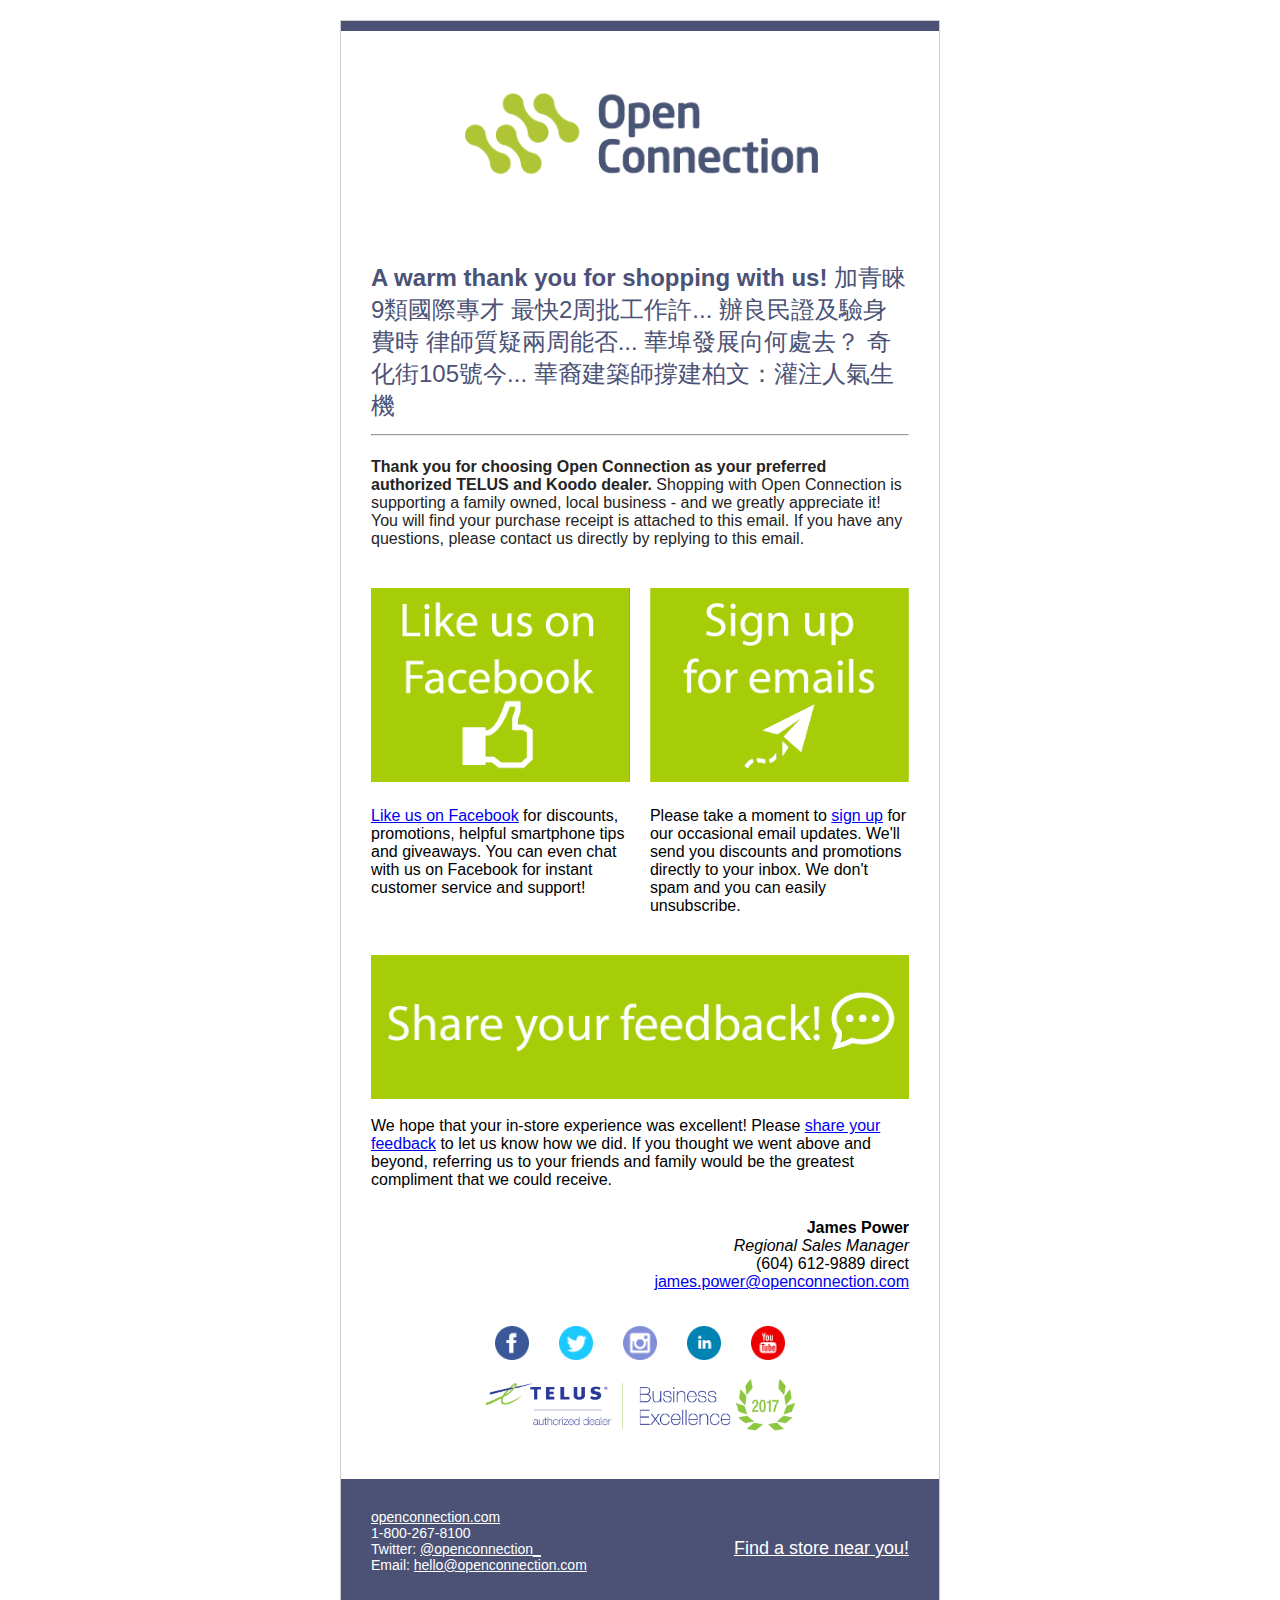
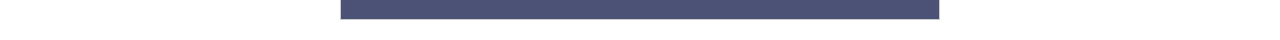
==== index.html @ a34b596c "test different lang in browser" ====
<!DOCTYPE html PUBLIC "-//W3C//DTD XHTML 1.0 Transitional//EN" "http://www.w3.org/TR/xhtml1/DTD/xhtml1-transitional.dtd">
<html xmlns="http://www.w3.org/1999/xhtml">

  <head>
    <meta http-equiv="Content-Type" content="text/html; charset=UTF-8" />
    <title>Open Connection - Thank you!</title>
    <meta name="viewport" content="width=device-width, initial-scale=1.0" />
  </head>
<!--  -->
  <body style="margin: 0; padding: 0;">

    <table border="0" cellpadding="0" cellspacing="0" width="100%">
      <tr>
        <td style="padding: 20px 0px 20px 0px;">

<!-- Header img -->
          <table align="center" border="0" cellpadding="0" cellspacing="0" width="600" style="border: 1px solid #cccccc;">
            <td bgcolor="#4B5276" style="padding: 5px;"></td>
            <tr>
              <td align="center" bgcolor="" style="padding: 20px 0px 20px 0px;">
                <img src="img/oc-logo.png" alt="JC" width="400" height="auto" style="display: block;" />
              </td>
            </tr>

<!-- Header text -->
            <tr>
              <td style="padding: 20px 30px 40px 30px;">
                <table border="0" cellpadding="0" cellspacing="0" width="100%">
                  <tr>
                    <td style="color: #4B5276; font-family: Helvetica, sans-serif; font-size: 24px;">
                      <b>A warm thank you for shopping with us!</b>

加青睞9類國際專才 最快2周批工作許...
辦良民證及驗身費時 律師質疑兩周能否...
華埠發展向何處去？ 奇化街105號今...
華裔建築師撐建柏文：灌注人氣生機
                      <hr />
                    </td>
                  </tr>

<!-- Sub text -->
                  <tr>
                    <td style="padding: 10px 0 40px 0; color: #242424; font-family: Helvetica, sans-serif;">
                      <b>Thank you for choosing Open Connection as your preferred authorized TELUS and Koodo dealer.</b> Shopping with Open Connection is supporting a family owned, local business - and we greatly appreciate it! You will find your purchase receipt is attached to this email. If you have any questions, please contact us directly by replying to this email.
                    </td>
                  </tr>

<!-- Midsection -->
                  <tr>
                    <td>
                      <table border="0" cellpadding="0" cellspacing="0" width="100%">
                        <tr>
                          <td width="260" valign="top">
                            <table border="0" cellpadding="0" cellspacing="0" width="100%">
                              <tr>
                                <td>
<!-- IMG left -->
                                  <a target="_blank" href="https://www.facebook.com/OpenConnection/">
                                    <img src="img/fb-like-g.png" alt="" width="100%" height="auto" style="display: block;" />
                                  </a>
                                </td>
                              </tr>
                              <tr>
                                <td style="padding: 25px 0 0 0; font-family: Helvetica, sans-serif;">
                                  <a target="_blank" href="https://www.facebook.com/OpenConnection">Like us on Facebook</a> for discounts, promotions, helpful smartphone tips and giveaways. You can even chat with us on Facebook for instant customer service and support!
                                </td>
                              </tr>
                            </table>
                          </td>
                          <td style="font-size: 0; line-height: 0;" width="20">
                            &nbsp;
                          </td>
                          <td width="260" valign="top">
                            <table border="0" cellpadding="0" cellspacing="0" width="100%">
                              <tr>
                                <td>
<!-- IMG right -->
                                  <a target="_blank" href="https://goo.gl/forms/oWWqHe49MmZCKy4r1">
                                    <img src="img/emails2.png" alt="" width="100%" height="auto" style="display: block;" />
                                  </a>
                                </td>
                              </tr>
                              <tr>
                                <td style="padding: 25px 0 0 0; font-family: Helvetica, sans-serif;">
                                  Please take a moment to <a target="_blank" href="https://goo.gl/forms/oWWqHe49MmZCKy4r1">sign up</a> for our occasional email updates. We'll send you discounts and promotions directly to your inbox. We don't spam and you can easily unsubscribe.
                                </td>
                              </tr>
                            </table>
                          </td>
                        </tr>
                      </table>
                    </td>
                  </tr>
<!-- Feedback -->
                  <tr>
                    <td style="padding: 40px 0 30px 0; font-family: Helvetica, sans-serif;">
                      <a target="_blank" href="https://goo.gl/forms/GRYlOWYhVzBgS0Vs2">
                        <img src="img/feedback2.png" alt="" width="100%" height="auto" style="display: block;" />
                      </a>
                      <br />
                      We hope that your in-store experience was excellent! Please <a target="_blank" href="https://goo.gl/forms/GRYlOWYhVzBgS0Vs2"> share your feedback</a> to let us know how we did. If you thought we went above and beyond, referring us to your friends
                      and family would be the greatest compliment that we could receive.
                    </td>
                  </tr>

<!-- Signature -->
                  <tr>
                    <td style="font-family: Helvetica, sans-serif; padding-bottom:20px;" align="right">
                      <b>James Power</b> <br />
                      <i>Regional Sales Manager</i> <br />
                      (604) 612-9889 direct  <br />
                      <a href="mailto:james.power@openconnection.com" target="_top">james.power@openconnection.com</a> <br />
                    </td>
                  </tr>

  <!-- Social icons -->
                  <tr>
                    <td>
                      <table  border="0" cellpadding="0" cellspacing="0" width="100%">
                        <tr align="center">
                          <td style="font-size: 0; line-height: 0;" width="20">

                            <a target="_blank" href="https://www.facebook.com/OpenConnection/">
                              <img src="img/icon-fb.png" alt="Facebook" width="34" height="34" style="padding: 15px 15px 15px 15px" border="0" />
                            </a>

                            <a target="_blank" href="https://twitter.com/openconnection_">
                              <img src="img/icon-tw.png" alt="Twitter" width="34" height="34" style="padding: 15px 15px 15px 15px" border="0" />
                            </a>

                            <a target="_blank" href="http://www.instagram.com/">
                              <img src="img/icon-ig.png" alt="Twitter" width="34" height="34" style="padding: 15px 15px 15px 15px" border="0" />
                            </a>

                            <a target="_blank" href="http://www.linkedin.com/">
                              <img src="img/icon-li.png" alt="Facebook" width="34" height="34" style="padding: 15px 15px 15px 15px" border="0" />
                            </a>

                            <a target="_blank" href="https://www.youtube.com/user/OpenConnectionVideo">
                              <img src="img/icon-yt.png" alt="Facebook" width="34" height="34" style="padding: 15px 15px 15px 15px" border="0" />
                            </a>
  <!-- Telus -->
                            <img style="width: 60%" src="img/telus-footer.png" alt="">
                          </td>
                        </tr>
                      </table>
                    </td>
                  </tr>
                </table>
              </td>
            </tr>
  <!-- Footer -->
            <tr>
              <td bgcolor="#4B5276" style="padding: 30px 30px 30px 30px;">
                <table border="0" cellpadding="0" cellspacing="0" width="100%">
                  <tr>
                    <td style="color: #FFF; font-family: Helvetica, sans-serif; font-size: 14px;">
                      <a href="https://www.openconnection.com" target="_blank" style="color: #FFF;">openconnection.com</a><br/>
                      1-800-267-8100 <br />
                      Twitter: <a target="_blank" href="https://twitter.com/openconnection_" style="color: #FFF;">@openconnection_ </a><br />
                      Email: <a href="mailto:hello@openconnection.com" target="_top" style="color: #FFF;">hello@openconnection.com</a> <br />
                       <br />
                    </td>
  <!-- Right Footer notes -->
                    <td align="right" style="font-family: Helvetica, sans-serif; font-size: 18px;">
                      <a href="https://www.openconnection.com/pages/locations" target="_blank" style="color: #ffffff;">
                        Find a store near you!
                      </a>
                    </td>
                  </tr>
                </table>
              </td>
            </tr>
          </table>
        </td>
      </tr>
    </table>
  </body>
</html>
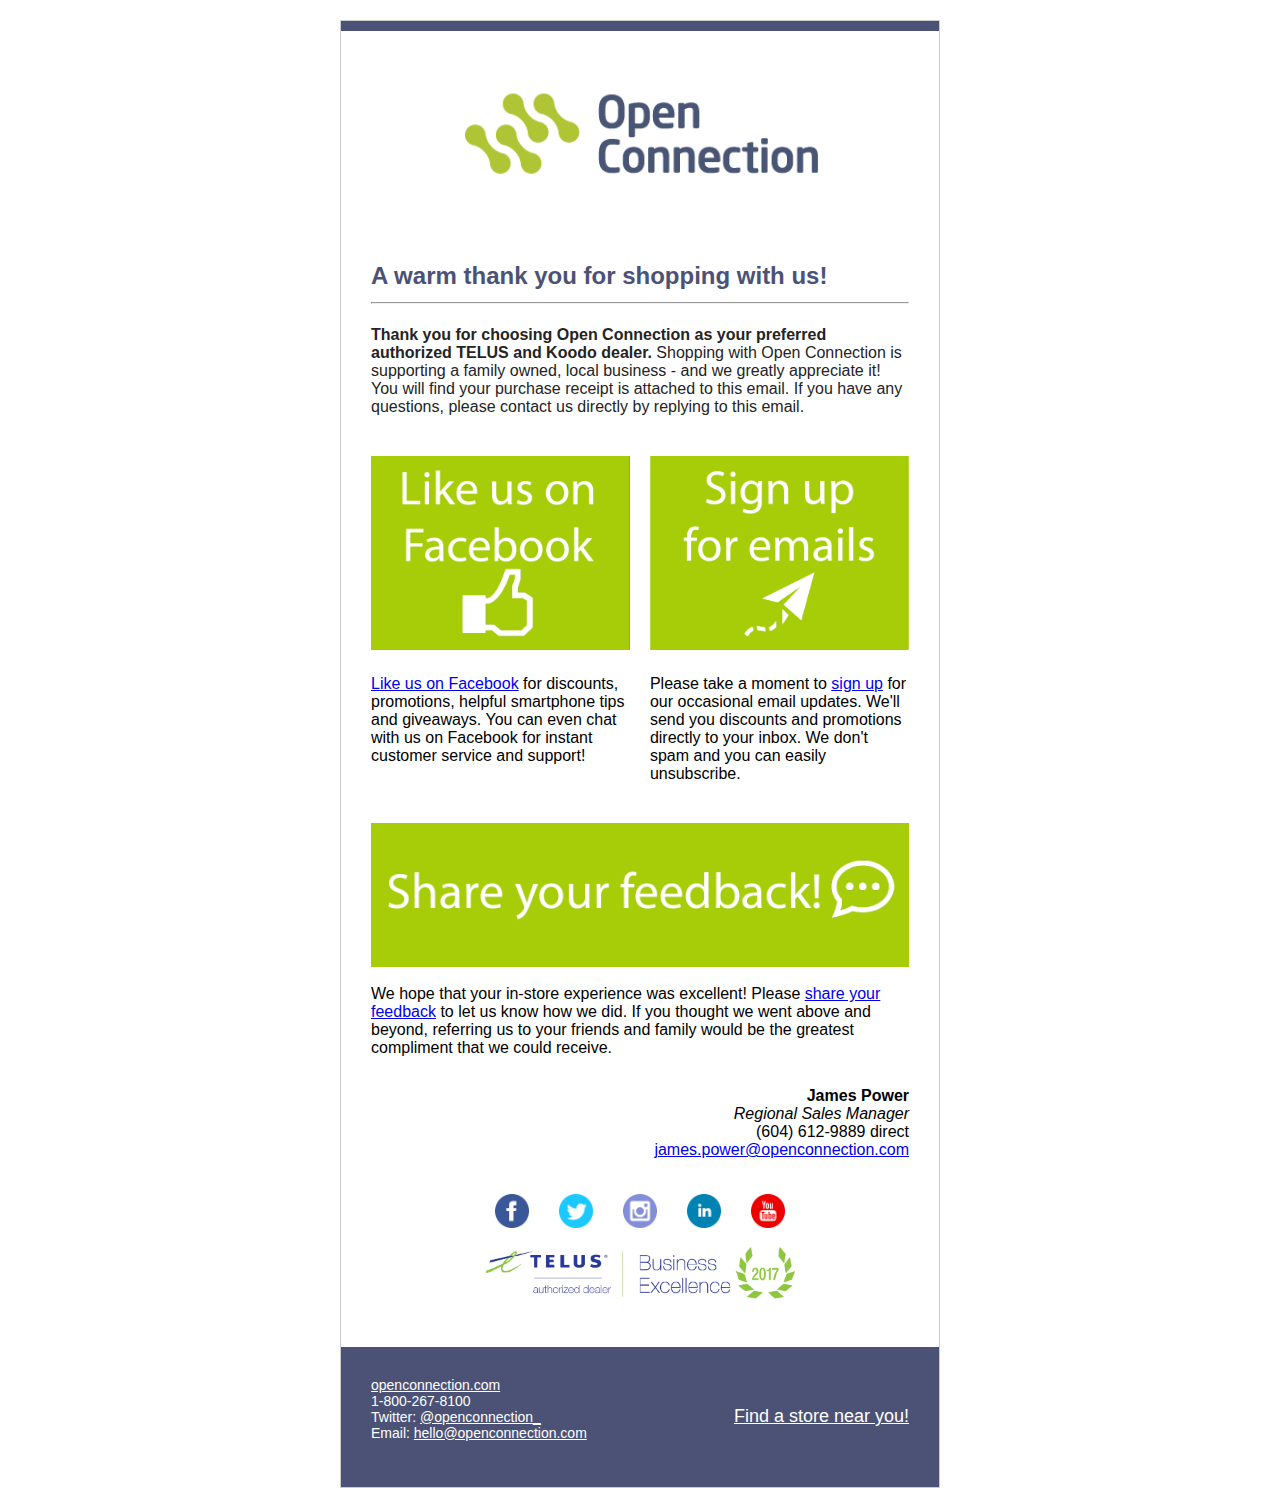
==== commit 7c114486: "clean up" ====
--- a/index.html
+++ b/index.html
@@ -30,10 +30,6 @@
                     <td style="color: #4B5276; font-family: Helvetica, sans-serif; font-size: 24px;">
                       <b>A warm thank you for shopping with us!</b>
 
-加青睞9類國際專才 最快2周批工作許...
-辦良民證及驗身費時 律師質疑兩周能否...
-華埠發展向何處去？ 奇化街105號今...
-華裔建築師撐建柏文：灌注人氣生機
                       <hr />
                     </td>
                   </tr>
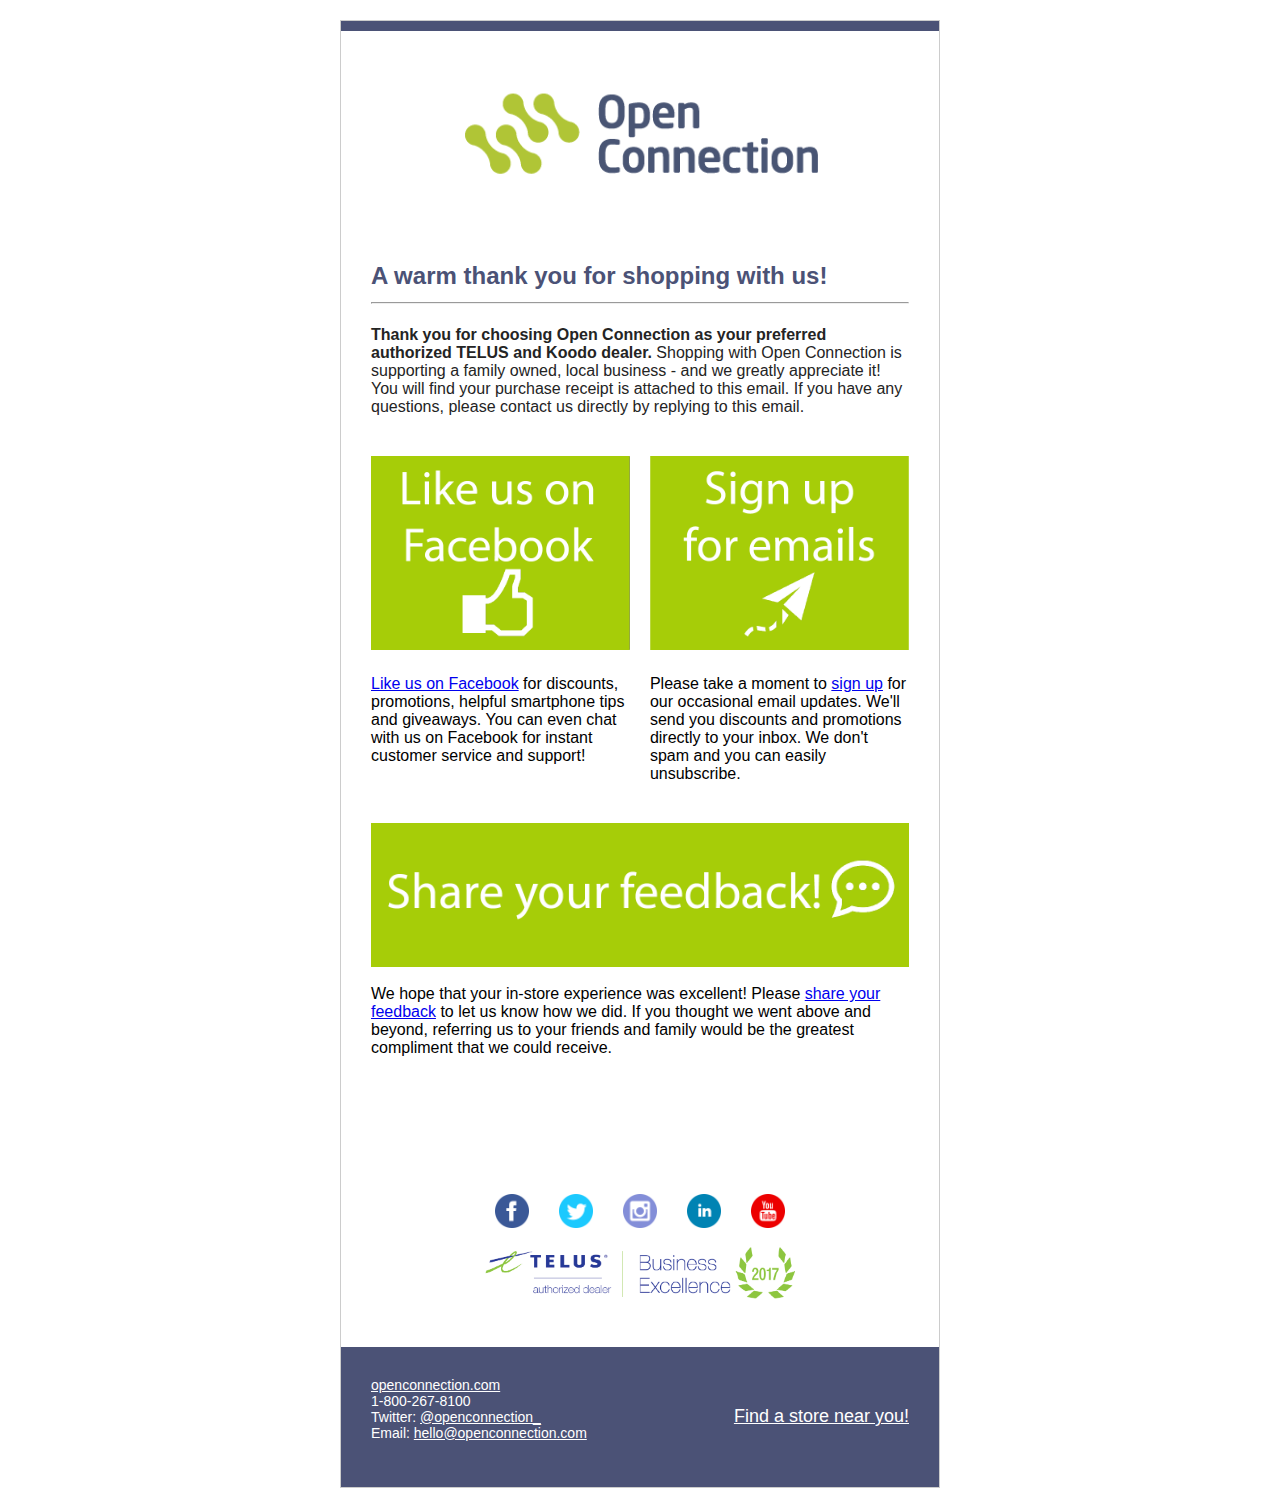
==== commit 0be931c7: "removed sig" ====
--- a/index.html
+++ b/index.html
@@ -100,14 +100,25 @@
                   </tr>
 
 <!-- Signature -->
-                  <tr>
+                  <!-- <tr>
                     <td style="font-family: Helvetica, sans-serif; padding-bottom:20px;" align="right">
                       <b>James Power</b> <br />
                       <i>Regional Sales Manager</i> <br />
                       (604) 612-9889 direct  <br />
                       <a href="mailto:james.power@openconnection.com" target="_top">james.power@openconnection.com</a> <br />
                     </td>
+                  </tr> -->
+                  <tr>
+                    <td style="font-family: Helvetica, sans-serif; padding-bottom:20px;" align="right">
+                      <b></b> <br />
+                      <i></i> <br />
+                      <br />
+                      <a href="mailto:" target="_top"></a> <br />
+                    </td>
                   </tr>
+
+
+
 
   <!-- Social icons -->
                   <tr>
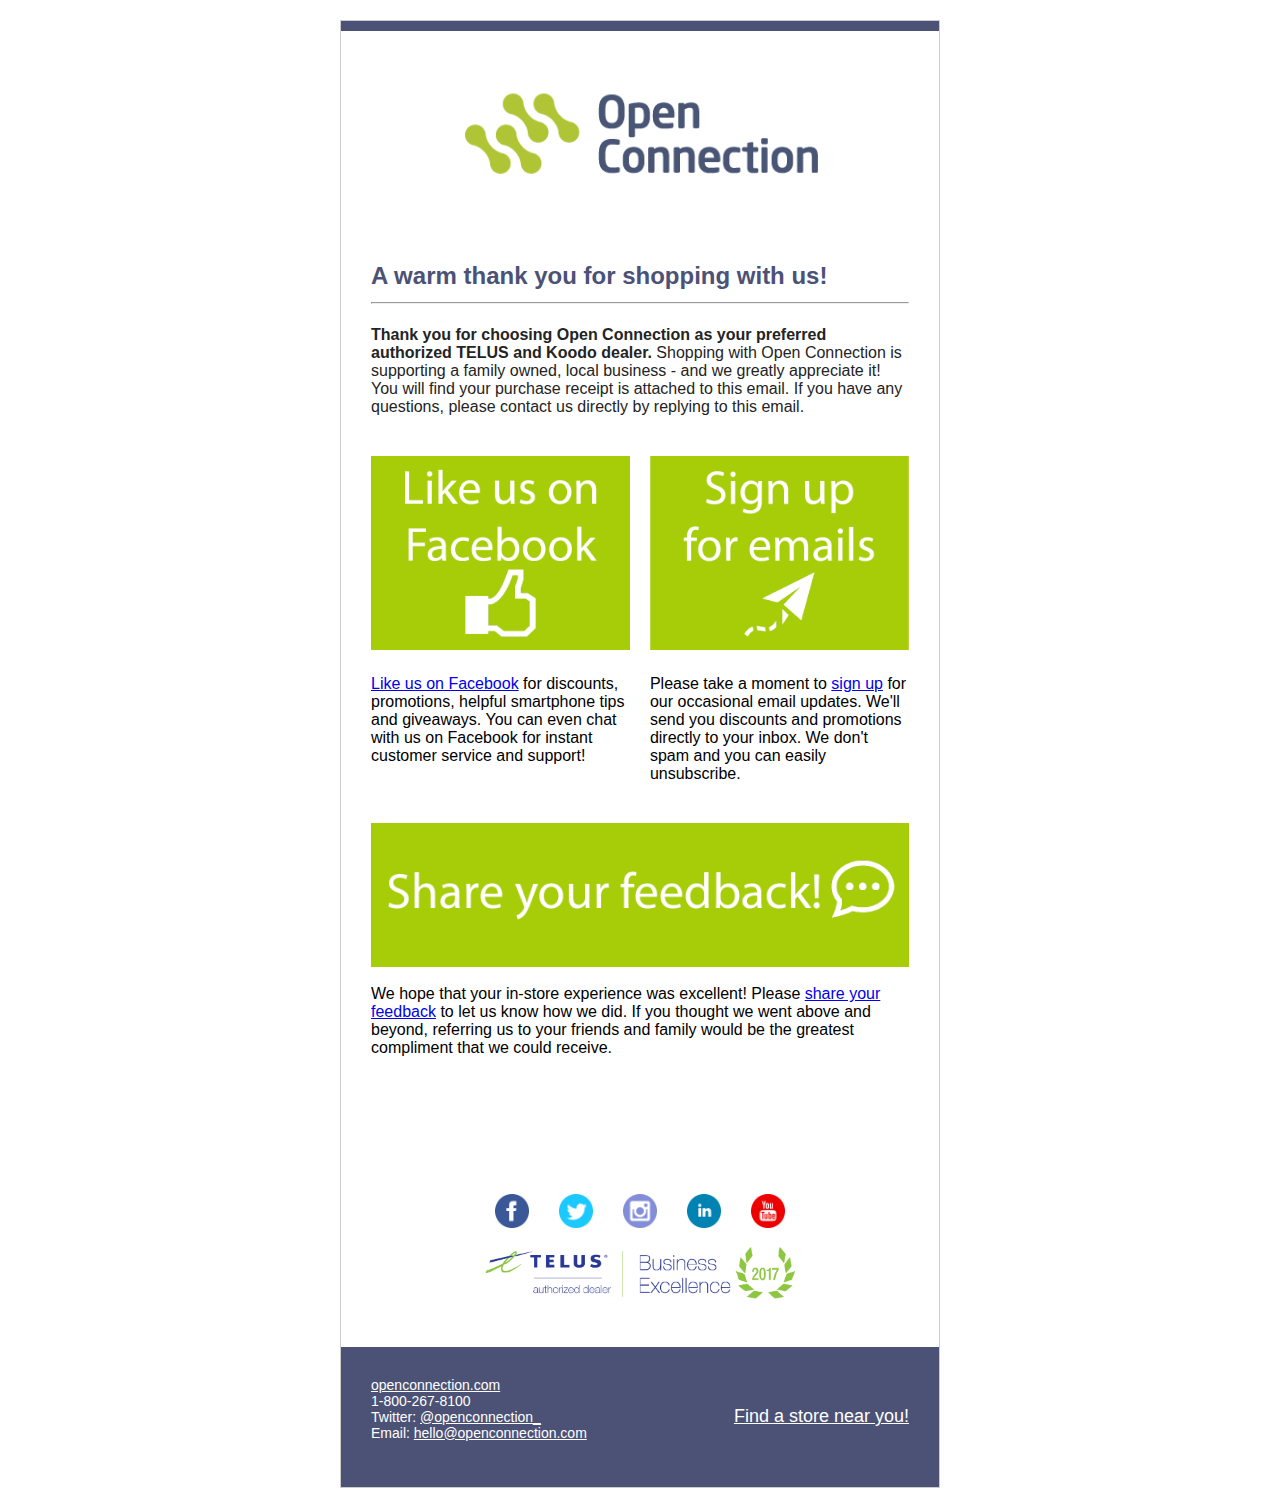
==== commit 8bb85ab9: "image cleanup" ====
--- a/index.html
+++ b/index.html
@@ -52,7 +52,7 @@
                                 <td>
 <!-- IMG left -->
                                   <a target="_blank" href="https://www.facebook.com/OpenConnection/">
-                                    <img src="img/fb-like-g.png" alt="" width="100%" height="auto" style="display: block;" />
+                                    <img src="img/fb-like.png" alt="" width="100%" height="auto" style="display: block;" />
                                   </a>
                                 </td>
                               </tr>
